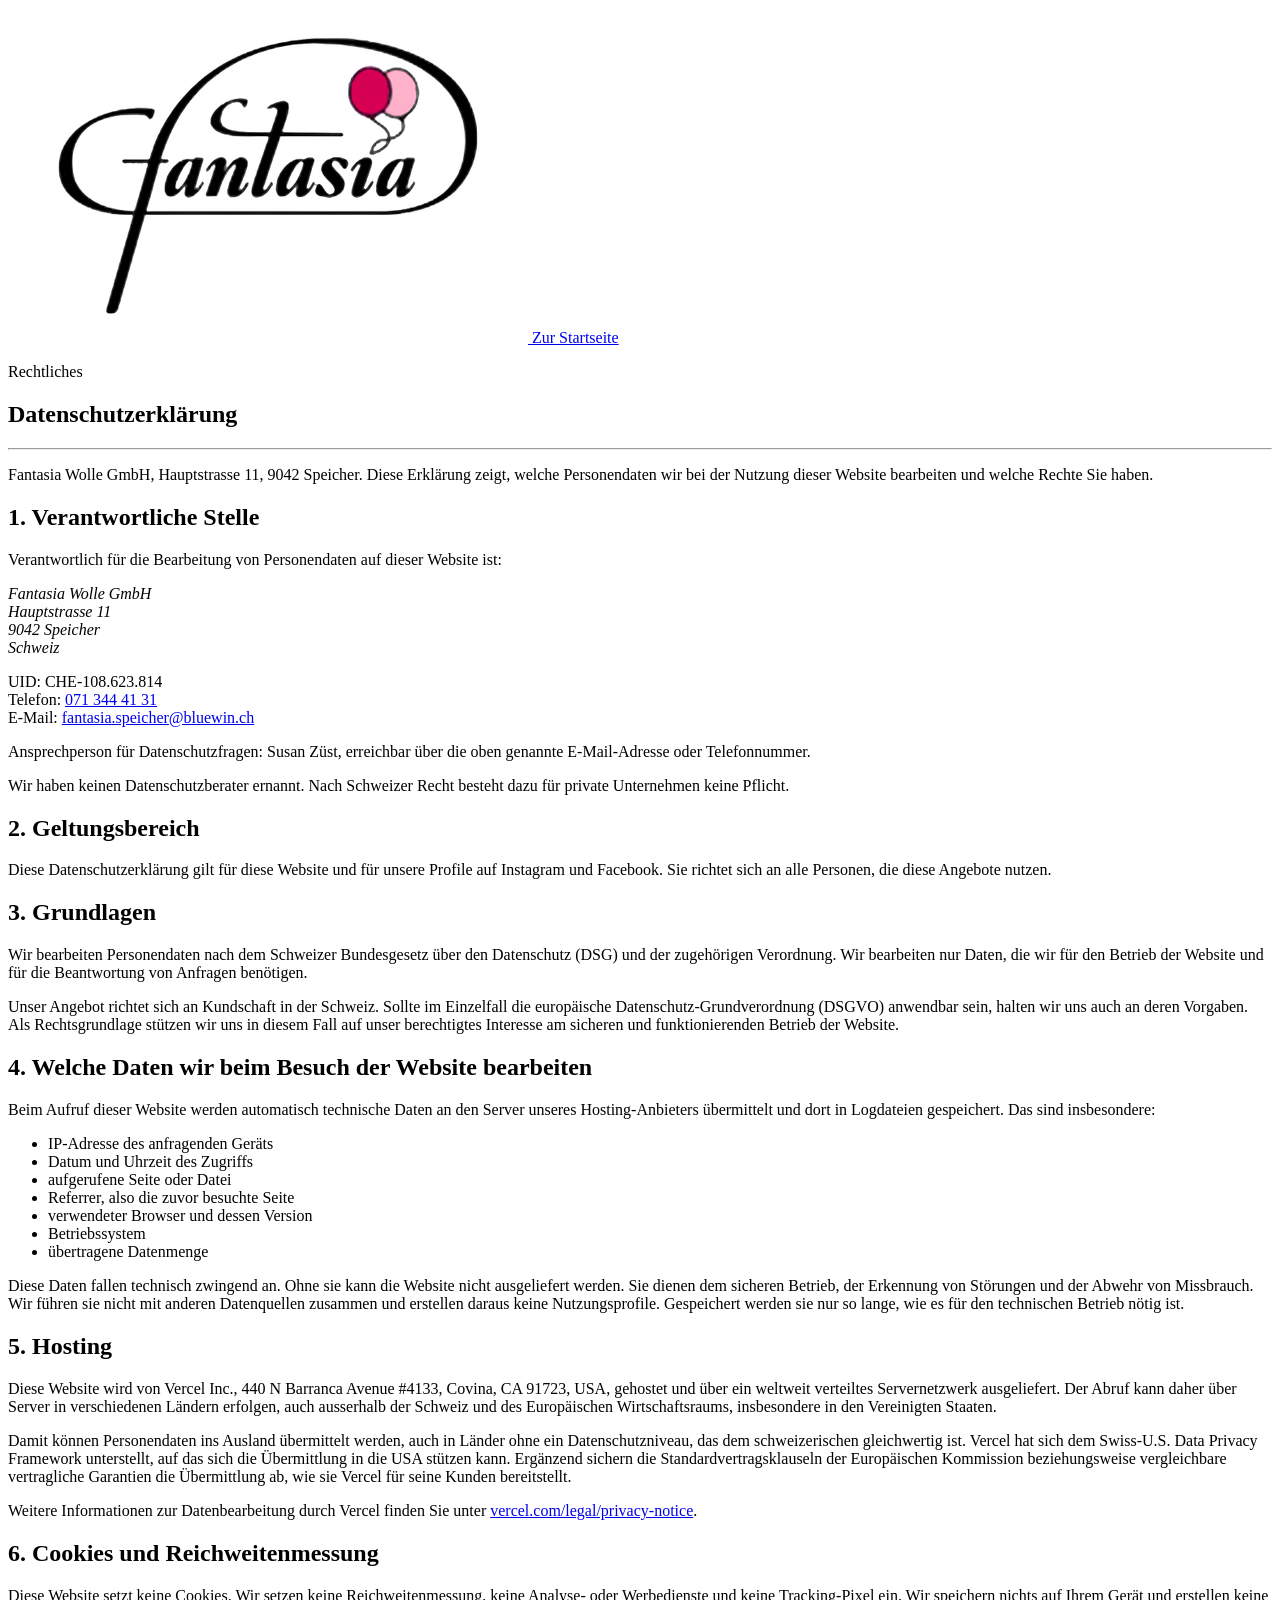
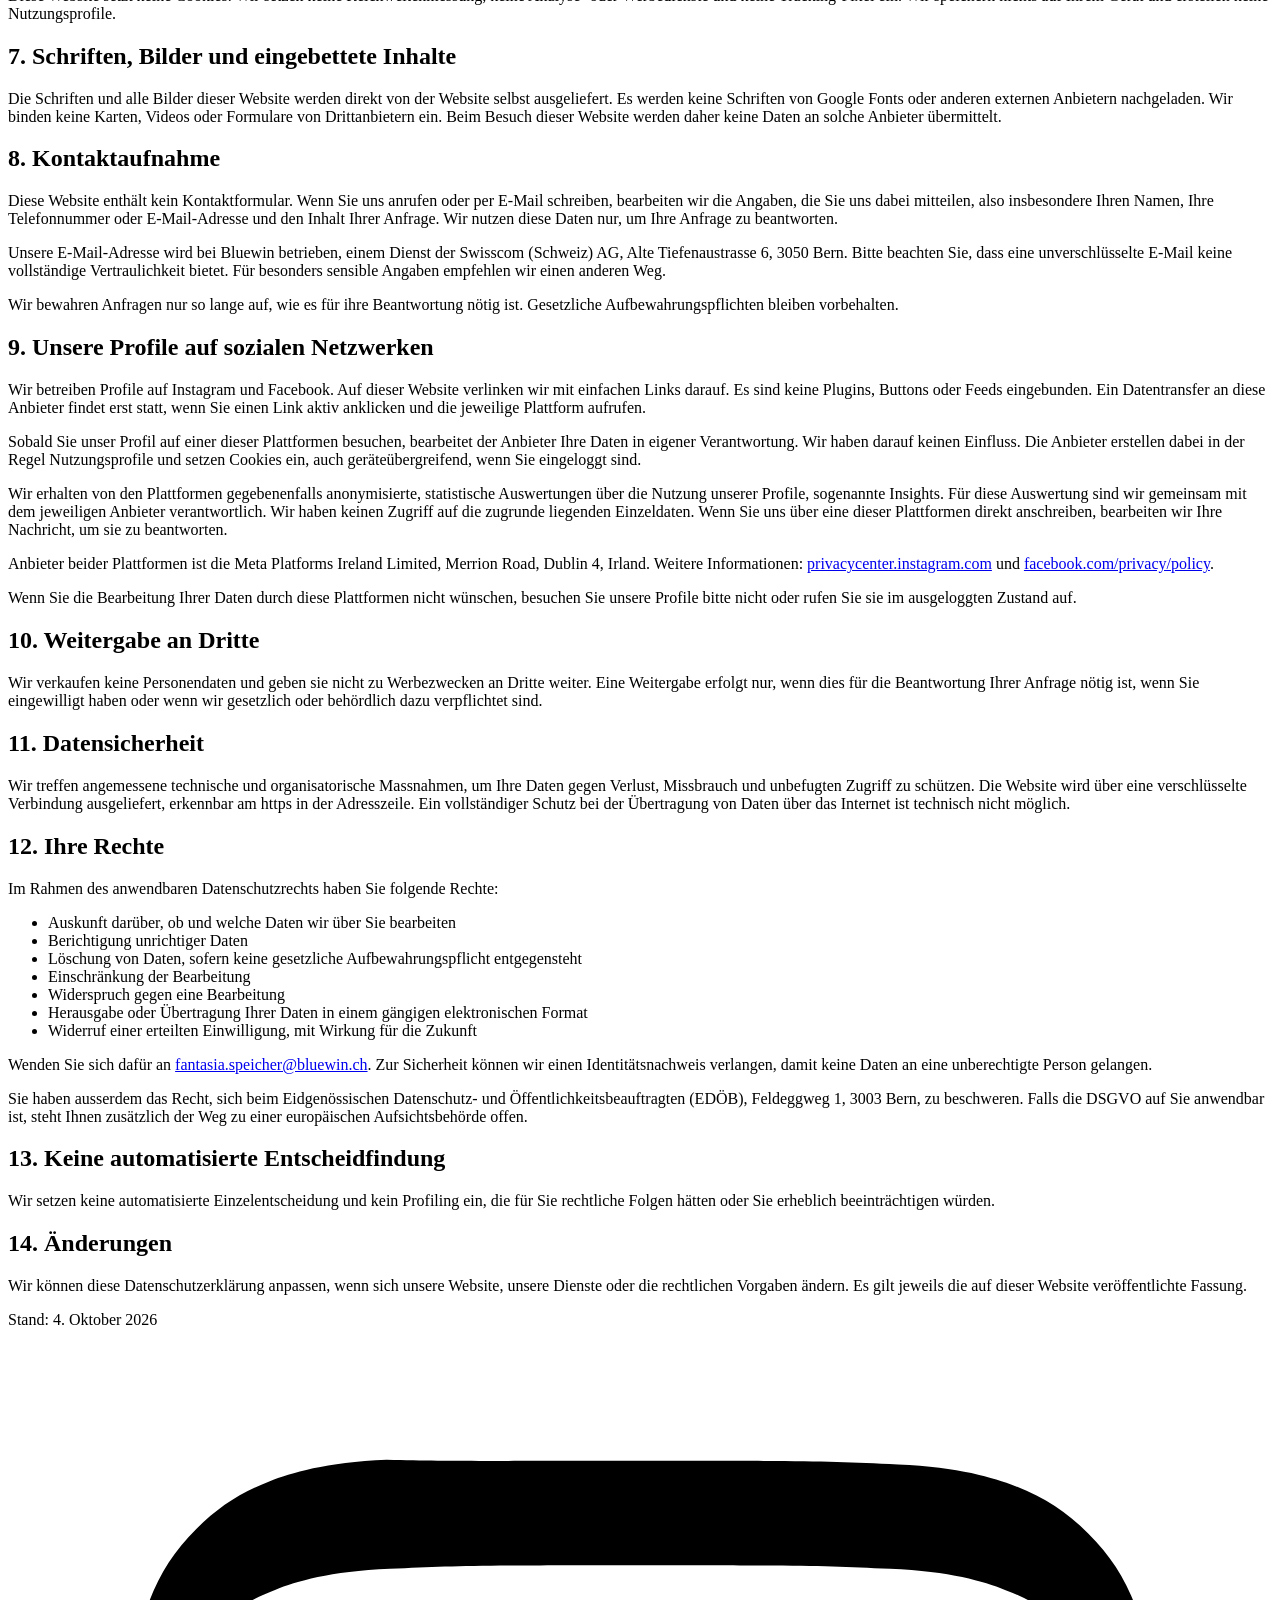
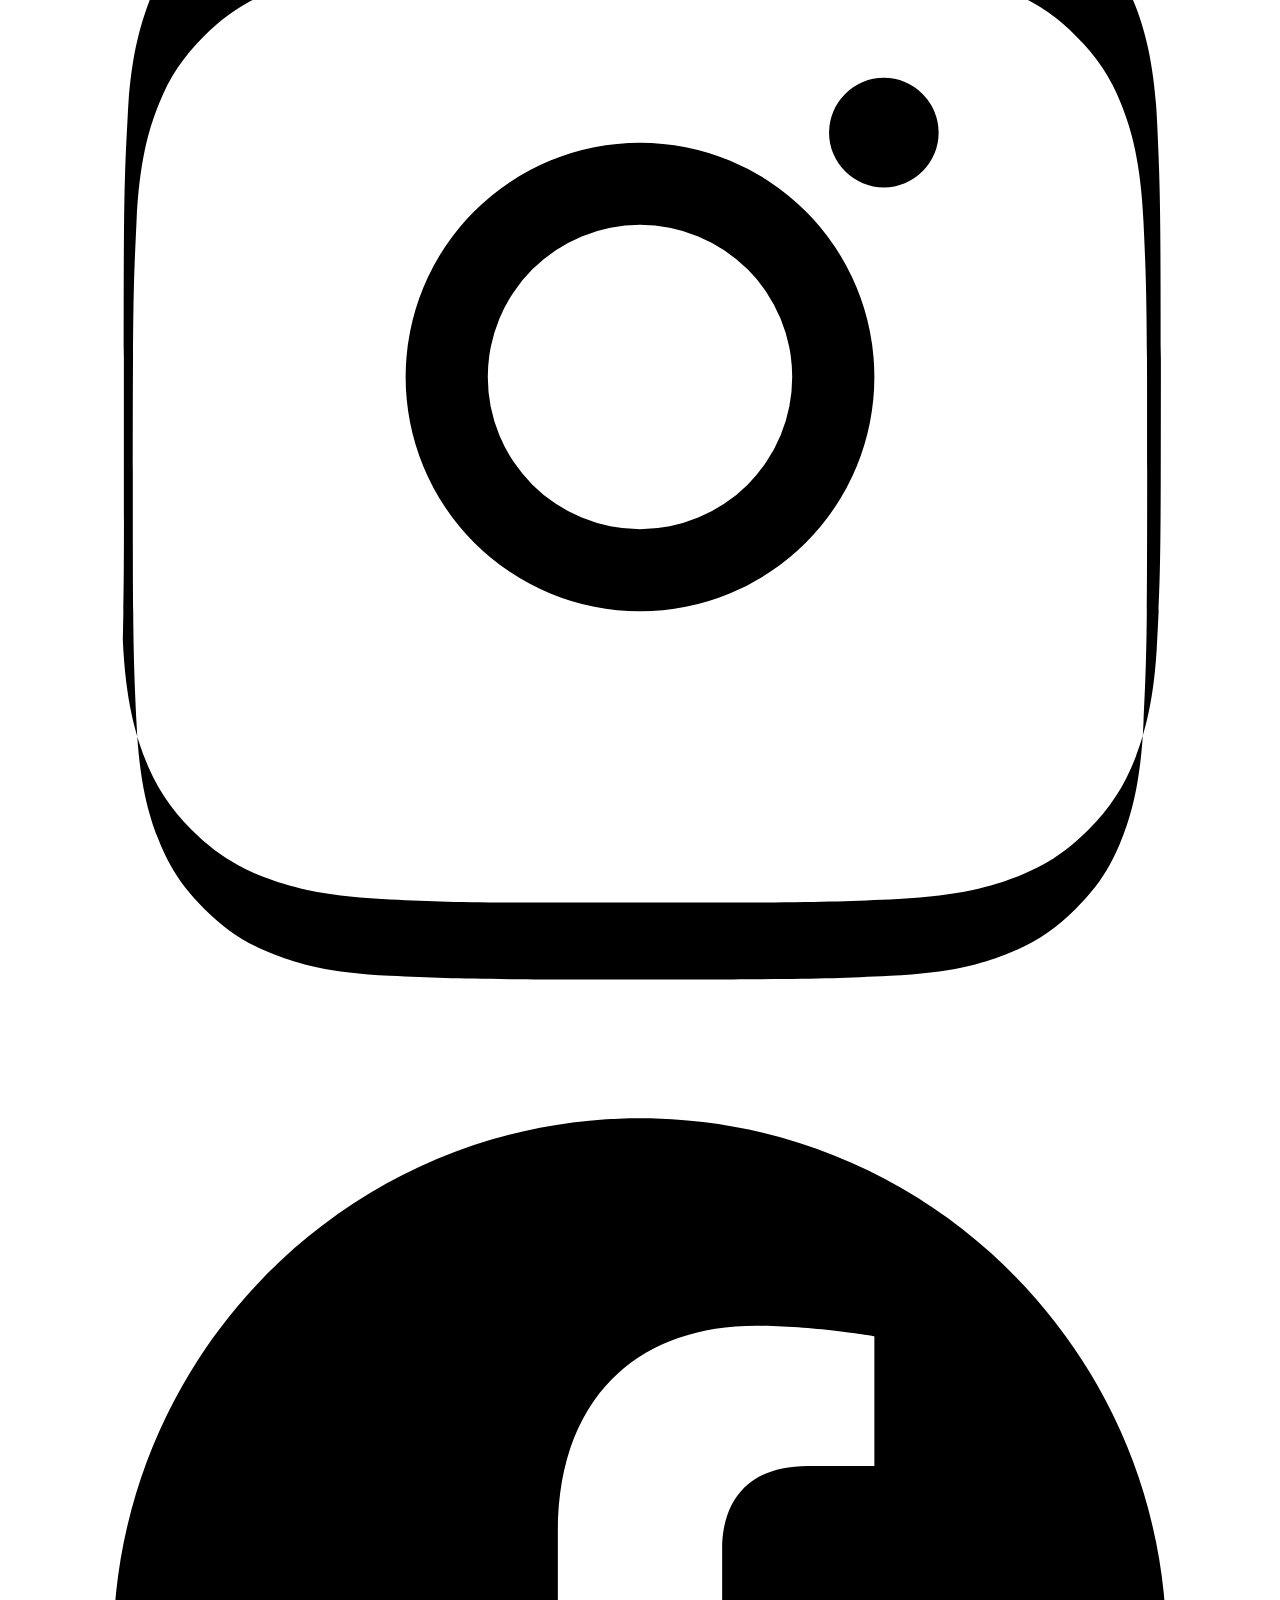
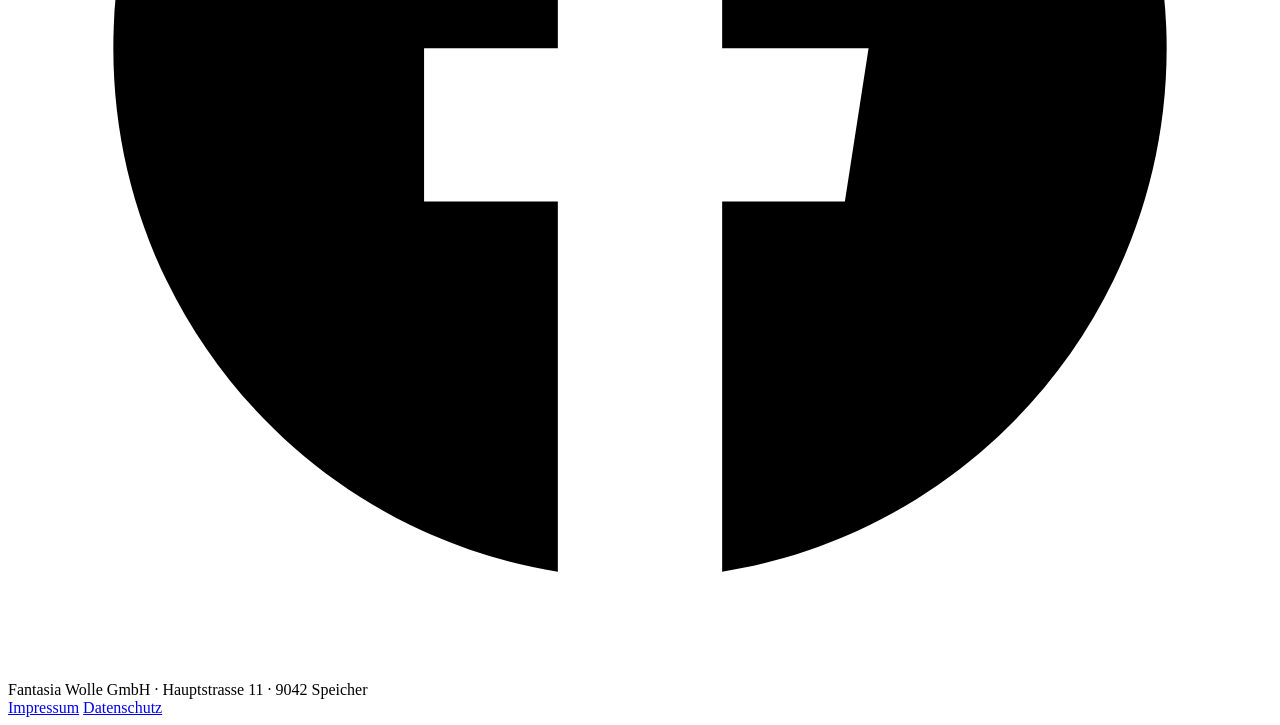
==== public/datenschutz.html @ 57905af3 "Impressum und Datenschutzerklärung, Entwurf-Hinweis entfernt - impressum.html und datenschutz.html (" ====
<!DOCTYPE html>
<html lang="de-CH">
<head>
<meta charset="utf-8">
<meta name="viewport" content="width=device-width, initial-scale=1, viewport-fit=cover">
<title>Datenschutzerklärung — Fantasia Wolle GmbH, Speicher</title>
<meta name="description" content="Datenschutzerklärung der Fantasia Wolle GmbH, Hauptstrasse 11, 9042 Speicher: welche Daten wir bearbeiten und welche Rechte Sie haben.">
<!-- noindex: entfernen, sobald die endgültige Domain steht (siehe index.html). -->
<meta name="robots" content="noindex, nofollow">
<link rel="stylesheet" href="/assets/site.css">
</head>
<body>

<header class="kopf">
  <div class="wrap">
    <a class="logo" href="/" aria-label="Fantasia Wolle GmbH, zur Startseite">
      <img src="/assets/img/logo.png" alt="Fantasia" width="520" height="335">
    </a>
    <a class="kopf-zurueck" href="/">Zur Startseite</a>
  </div>
</header>

<main>
<section class="band band--weiss recht">
  <div class="wrap">
    <p class="eyebrow">Rechtliches</p>
    <h1>Datenschutzerklärung</h1>
    <hr class="bogen">
    <div class="prosa">
      <p>Fantasia Wolle GmbH, Hauptstrasse 11, 9042 Speicher. Diese Erklärung zeigt, welche Personendaten wir bei der Nutzung dieser Website bearbeiten und welche Rechte Sie haben.</p>

      <h2>1. Verantwortliche Stelle</h2>
      <p>Verantwortlich für die Bearbeitung von Personendaten auf dieser Website ist:</p>
      <address>
        Fantasia Wolle GmbH<br>
        Hauptstrasse 11<br>
        9042 Speicher<br>
        Schweiz
      </address>
      <p>
        UID: CHE-108.623.814<br>
        Telefon: <a href="tel:+41713444131">071 344 41 31</a><br>
        E-Mail: <a href="mailto:fantasia.speicher@bluewin.ch">fantasia.speicher@bluewin.ch</a>
      </p>
      <p>Ansprechperson für Datenschutzfragen: Susan Züst, erreichbar über die oben genannte E-Mail-Adresse oder Telefonnummer.</p>
      <p>Wir haben keinen Datenschutzberater ernannt. Nach Schweizer Recht besteht dazu für private Unternehmen keine Pflicht.</p>

      <h2>2. Geltungsbereich</h2>
      <p>Diese Datenschutzerklärung gilt für diese Website und für unsere Profile auf Instagram und Facebook. Sie richtet sich an alle Personen, die diese Angebote nutzen.</p>

      <h2>3. Grundlagen</h2>
      <p>Wir bearbeiten Personendaten nach dem Schweizer Bundesgesetz über den Datenschutz (DSG) und der zugehörigen Verordnung. Wir bearbeiten nur Daten, die wir für den Betrieb der Website und für die Beantwortung von Anfragen benötigen.</p>
      <p>Unser Angebot richtet sich an Kundschaft in der Schweiz. Sollte im Einzelfall die europäische Datenschutz-Grundverordnung (DSGVO) anwendbar sein, halten wir uns auch an deren Vorgaben. Als Rechtsgrundlage stützen wir uns in diesem Fall auf unser berechtigtes Interesse am sicheren und funktionierenden Betrieb der Website.</p>

      <h2>4. Welche Daten wir beim Besuch der Website bearbeiten</h2>
      <p>Beim Aufruf dieser Website werden automatisch technische Daten an den Server unseres Hosting-Anbieters übermittelt und dort in Logdateien gespeichert. Das sind insbesondere:</p>
      <ul>
        <li>IP-Adresse des anfragenden Geräts</li>
        <li>Datum und Uhrzeit des Zugriffs</li>
        <li>aufgerufene Seite oder Datei</li>
        <li>Referrer, also die zuvor besuchte Seite</li>
        <li>verwendeter Browser und dessen Version</li>
        <li>Betriebssystem</li>
        <li>übertragene Datenmenge</li>
      </ul>
      <p>Diese Daten fallen technisch zwingend an. Ohne sie kann die Website nicht ausgeliefert werden. Sie dienen dem sicheren Betrieb, der Erkennung von Störungen und der Abwehr von Missbrauch. Wir führen sie nicht mit anderen Datenquellen zusammen und erstellen daraus keine Nutzungsprofile. Gespeichert werden sie nur so lange, wie es für den technischen Betrieb nötig ist.</p>

      <h2>5. Hosting</h2>
      <p>Diese Website wird von Vercel Inc., 440 N Barranca Avenue #4133, Covina, CA 91723, USA, gehostet und über ein weltweit verteiltes Servernetzwerk ausgeliefert. Der Abruf kann daher über Server in verschiedenen Ländern erfolgen, auch ausserhalb der Schweiz und des Europäischen Wirtschaftsraums, insbesondere in den Vereinigten Staaten.</p>
      <p>Damit können Personendaten ins Ausland übermittelt werden, auch in Länder ohne ein Datenschutzniveau, das dem schweizerischen gleichwertig ist. Vercel hat sich dem Swiss-U.S. Data Privacy Framework unterstellt, auf das sich die Übermittlung in die USA stützen kann. Ergänzend sichern die Standardvertragsklauseln der Europäischen Kommission beziehungsweise vergleichbare vertragliche Garantien die Übermittlung ab, wie sie Vercel für seine Kunden bereitstellt.</p>
      <p>Weitere Informationen zur Datenbearbeitung durch Vercel finden Sie unter <a href="https://vercel.com/legal/privacy-notice" target="_blank" rel="noopener">vercel.com/legal/privacy-notice</a>.</p>

      <h2>6. Cookies und Reichweitenmessung</h2>
      <p>Diese Website setzt keine Cookies. Wir setzen keine Reichweitenmessung, keine Analyse- oder Werbedienste und keine Tracking-Pixel ein. Wir speichern nichts auf Ihrem Gerät und erstellen keine Nutzungsprofile.</p>

      <h2>7. Schriften, Bilder und eingebettete Inhalte</h2>
      <p>Die Schriften und alle Bilder dieser Website werden direkt von der Website selbst ausgeliefert. Es werden keine Schriften von Google Fonts oder anderen externen Anbietern nachgeladen. Wir binden keine Karten, Videos oder Formulare von Drittanbietern ein. Beim Besuch dieser Website werden daher keine Daten an solche Anbieter übermittelt.</p>

      <h2>8. Kontaktaufnahme</h2>
      <p>Diese Website enthält kein Kontaktformular. Wenn Sie uns anrufen oder per E-Mail schreiben, bearbeiten wir die Angaben, die Sie uns dabei mitteilen, also insbesondere Ihren Namen, Ihre Telefonnummer oder E-Mail-Adresse und den Inhalt Ihrer Anfrage. Wir nutzen diese Daten nur, um Ihre Anfrage zu beantworten.</p>
      <p>Unsere E-Mail-Adresse wird bei Bluewin betrieben, einem Dienst der Swisscom (Schweiz) AG, Alte Tiefenaustrasse 6, 3050 Bern. Bitte beachten Sie, dass eine unverschlüsselte E-Mail keine vollständige Vertraulichkeit bietet. Für besonders sensible Angaben empfehlen wir einen anderen Weg.</p>
      <p>Wir bewahren Anfragen nur so lange auf, wie es für ihre Beantwortung nötig ist. Gesetzliche Aufbewahrungspflichten bleiben vorbehalten.</p>

      <h2>9. Unsere Profile auf sozialen Netzwerken</h2>
      <p>Wir betreiben Profile auf Instagram und Facebook. Auf dieser Website verlinken wir mit einfachen Links darauf. Es sind keine Plugins, Buttons oder Feeds eingebunden. Ein Datentransfer an diese Anbieter findet erst statt, wenn Sie einen Link aktiv anklicken und die jeweilige Plattform aufrufen.</p>
      <p>Sobald Sie unser Profil auf einer dieser Plattformen besuchen, bearbeitet der Anbieter Ihre Daten in eigener Verantwortung. Wir haben darauf keinen Einfluss. Die Anbieter erstellen dabei in der Regel Nutzungsprofile und setzen Cookies ein, auch geräteübergreifend, wenn Sie eingeloggt sind.</p>
      <p>Wir erhalten von den Plattformen gegebenenfalls anonymisierte, statistische Auswertungen über die Nutzung unserer Profile, sogenannte Insights. Für diese Auswertung sind wir gemeinsam mit dem jeweiligen Anbieter verantwortlich. Wir haben keinen Zugriff auf die zugrunde liegenden Einzeldaten. Wenn Sie uns über eine dieser Plattformen direkt anschreiben, bearbeiten wir Ihre Nachricht, um sie zu beantworten.</p>
      <p>Anbieter beider Plattformen ist die Meta Platforms Ireland Limited, Merrion Road, Dublin 4, Irland. Weitere Informationen: <a href="https://privacycenter.instagram.com" target="_blank" rel="noopener">privacycenter.instagram.com</a> und <a href="https://www.facebook.com/privacy/policy" target="_blank" rel="noopener">facebook.com/privacy/policy</a>.</p>
      <p>Wenn Sie die Bearbeitung Ihrer Daten durch diese Plattformen nicht wünschen, besuchen Sie unsere Profile bitte nicht oder rufen Sie sie im ausgeloggten Zustand auf.</p>

      <h2>10. Weitergabe an Dritte</h2>
      <p>Wir verkaufen keine Personendaten und geben sie nicht zu Werbezwecken an Dritte weiter. Eine Weitergabe erfolgt nur, wenn dies für die Beantwortung Ihrer Anfrage nötig ist, wenn Sie eingewilligt haben oder wenn wir gesetzlich oder behördlich dazu verpflichtet sind.</p>

      <h2>11. Datensicherheit</h2>
      <p>Wir treffen angemessene technische und organisatorische Massnahmen, um Ihre Daten gegen Verlust, Missbrauch und unbefugten Zugriff zu schützen. Die Website wird über eine verschlüsselte Verbindung ausgeliefert, erkennbar am https in der Adresszeile. Ein vollständiger Schutz bei der Übertragung von Daten über das Internet ist technisch nicht möglich.</p>

      <h2>12. Ihre Rechte</h2>
      <p>Im Rahmen des anwendbaren Datenschutzrechts haben Sie folgende Rechte:</p>
      <ul>
        <li>Auskunft darüber, ob und welche Daten wir über Sie bearbeiten</li>
        <li>Berichtigung unrichtiger Daten</li>
        <li>Löschung von Daten, sofern keine gesetzliche Aufbewahrungspflicht entgegensteht</li>
        <li>Einschränkung der Bearbeitung</li>
        <li>Widerspruch gegen eine Bearbeitung</li>
        <li>Herausgabe oder Übertragung Ihrer Daten in einem gängigen elektronischen Format</li>
        <li>Widerruf einer erteilten Einwilligung, mit Wirkung für die Zukunft</li>
      </ul>
      <p>Wenden Sie sich dafür an <a href="mailto:fantasia.speicher@bluewin.ch">fantasia.speicher@bluewin.ch</a>. Zur Sicherheit können wir einen Identitätsnachweis verlangen, damit keine Daten an eine unberechtigte Person gelangen.</p>
      <p>Sie haben ausserdem das Recht, sich beim Eidgenössischen Datenschutz- und Öffentlichkeitsbeauftragten (EDÖB), Feldeggweg 1, 3003 Bern, zu beschweren. Falls die DSGVO auf Sie anwendbar ist, steht Ihnen zusätzlich der Weg zu einer europäischen Aufsichtsbehörde offen.</p>

      <h2>13. Keine automatisierte Entscheidfindung</h2>
      <p>Wir setzen keine automatisierte Einzelentscheidung und kein Profiling ein, die für Sie rechtliche Folgen hätten oder Sie erheblich beeinträchtigen würden.</p>

      <h2>14. Änderungen</h2>
      <p>Wir können diese Datenschutzerklärung anpassen, wenn sich unsere Website, unsere Dienste oder die rechtlichen Vorgaben ändern. Es gilt jeweils die auf dieser Website veröffentlichte Fassung.</p>

      <p class="stand">Stand: 4. Oktober 2026</p>
    </div>
  </div>
</section>
</main>

<footer class="fuss">
  <div class="wrap">
    <div class="sozial">
      <a href="https://www.instagram.com/fantasia_wolle/" target="_blank" rel="noopener" aria-label="Fantasia auf Instagram (öffnet in neuem Tab)">
        <svg viewBox="0 0 24 24" aria-hidden="true" focusable="false"><path d="M12 2.2c3.2 0 3.6 0 4.9.07 1.17.05 1.8.25 2.23.41.56.22.96.48 1.38.9.42.42.68.82.9 1.38.16.42.36 1.06.41 2.23.06 1.28.07 1.66.07 4.9s0 3.6-.07 4.9c-.05 1.17-.25 1.8-.41 2.23-.22.56-.48.96-.9 1.38-.42.42-.82.68-1.38.9-.42.16-1.06.36-2.23.41-1.28.06-1.66.07-4.9.07s-3.6 0-4.9-.07c-1.17-.05-1.8-.25-2.23-.41a3.8 3.8 0 0 1-1.38-.9 3.8 3.8 0 0 1-.9-1.38c-.16-.42-.36-1.06-.41-2.23C2.21 15.6 2.2 15.2 2.2 12s0-3.6.07-4.9c.05-1.17.25-1.8.41-2.23.22-.56.48-.96.9-1.38.42-.42.82-.68 1.38-.9.42-.16 1.06-.36 2.23-.41C8.4 2.21 8.8 2.2 12 2.2Zm0 1.98c-3.14 0-3.51.01-4.75.07-1.15.05-1.77.24-2.18.4-.55.21-.94.47-1.35.88-.41.41-.67.8-.88 1.35-.16.41-.35 1.03-.4 2.18-.06 1.24-.07 1.61-.07 4.75s.01 3.51.07 4.75c.05 1.15.24 1.77.4 2.18.21.55.47.94.88 1.35.41.41.8.67 1.35.88.41.16 1.03.35 2.18.4 1.24.06 1.61.07 4.75.07s3.51-.01 4.75-.07c1.15-.05 1.77-.24 2.18-.4.55-.21.94-.47 1.35-.88.41-.41.67-.8.88-1.35.16-.41.35-1.03.4-2.18.06-1.24.07-1.61.07-4.75s-.01-3.51-.07-4.75c-.05-1.15-.24-1.77-.4-2.18a3.6 3.6 0 0 0-.88-1.35 3.6 3.6 0 0 0-1.35-.88c-.41-.16-1.03-.35-2.18-.4-1.24-.06-1.61-.07-4.75-.07Zm0 3.37a4.45 4.45 0 1 1 0 8.9 4.45 4.45 0 0 1 0-8.9Zm0 7.34a2.89 2.89 0 1 0 0-5.78 2.89 2.89 0 0 0 0 5.78Zm5.67-7.53a1.04 1.04 0 1 1-2.08 0 1.04 1.04 0 0 1 2.08 0Z"/></svg>
      </a>
      <a href="https://www.facebook.com/profile.php?id=61594476535364" target="_blank" rel="noopener" aria-label="Fantasia auf Facebook (öffnet in neuem Tab)">
        <svg viewBox="0 0 24 24" aria-hidden="true" focusable="false"><path d="M22 12.06C22 6.5 17.52 2 12 2S2 6.5 2 12.06c0 5.02 3.66 9.18 8.44 9.94v-7.03H7.9v-2.91h2.54V9.85c0-2.52 1.49-3.91 3.77-3.91 1.09 0 2.24.2 2.24.2v2.46h-1.26c-1.24 0-1.63.78-1.63 1.57v1.89h2.78l-.45 2.91h-2.33V22c4.78-.76 8.44-4.92 8.44-9.94Z"/></svg>
      </a>
    </div>
    <div class="fuss-text">
      <span>Fantasia Wolle GmbH · Hauptstrasse 11 · 9042 Speicher</span>
      <nav class="rechtliches" aria-label="Rechtliches">
        <a href="/impressum">Impressum</a>
        <a href="/datenschutz">Datenschutz</a>
      </nav>
    </div>
  </div>
</footer>

</body>
</html>
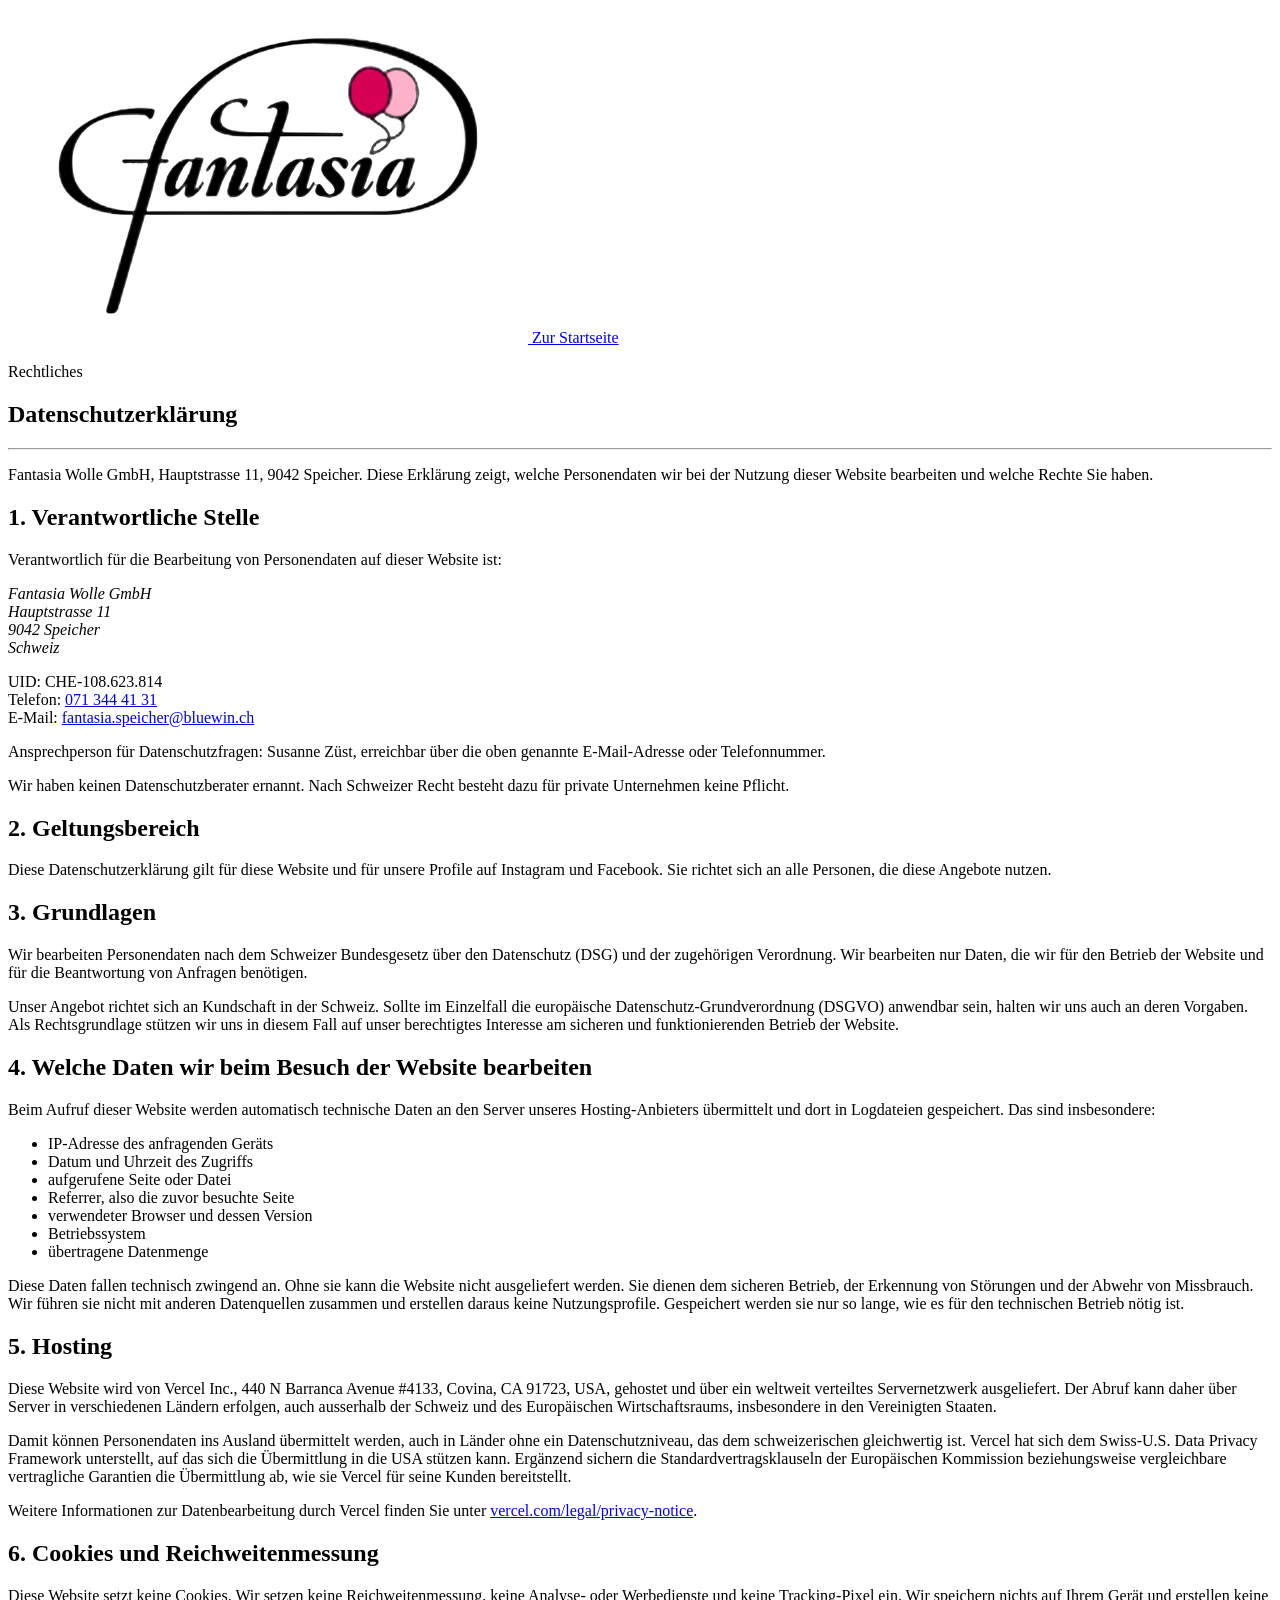
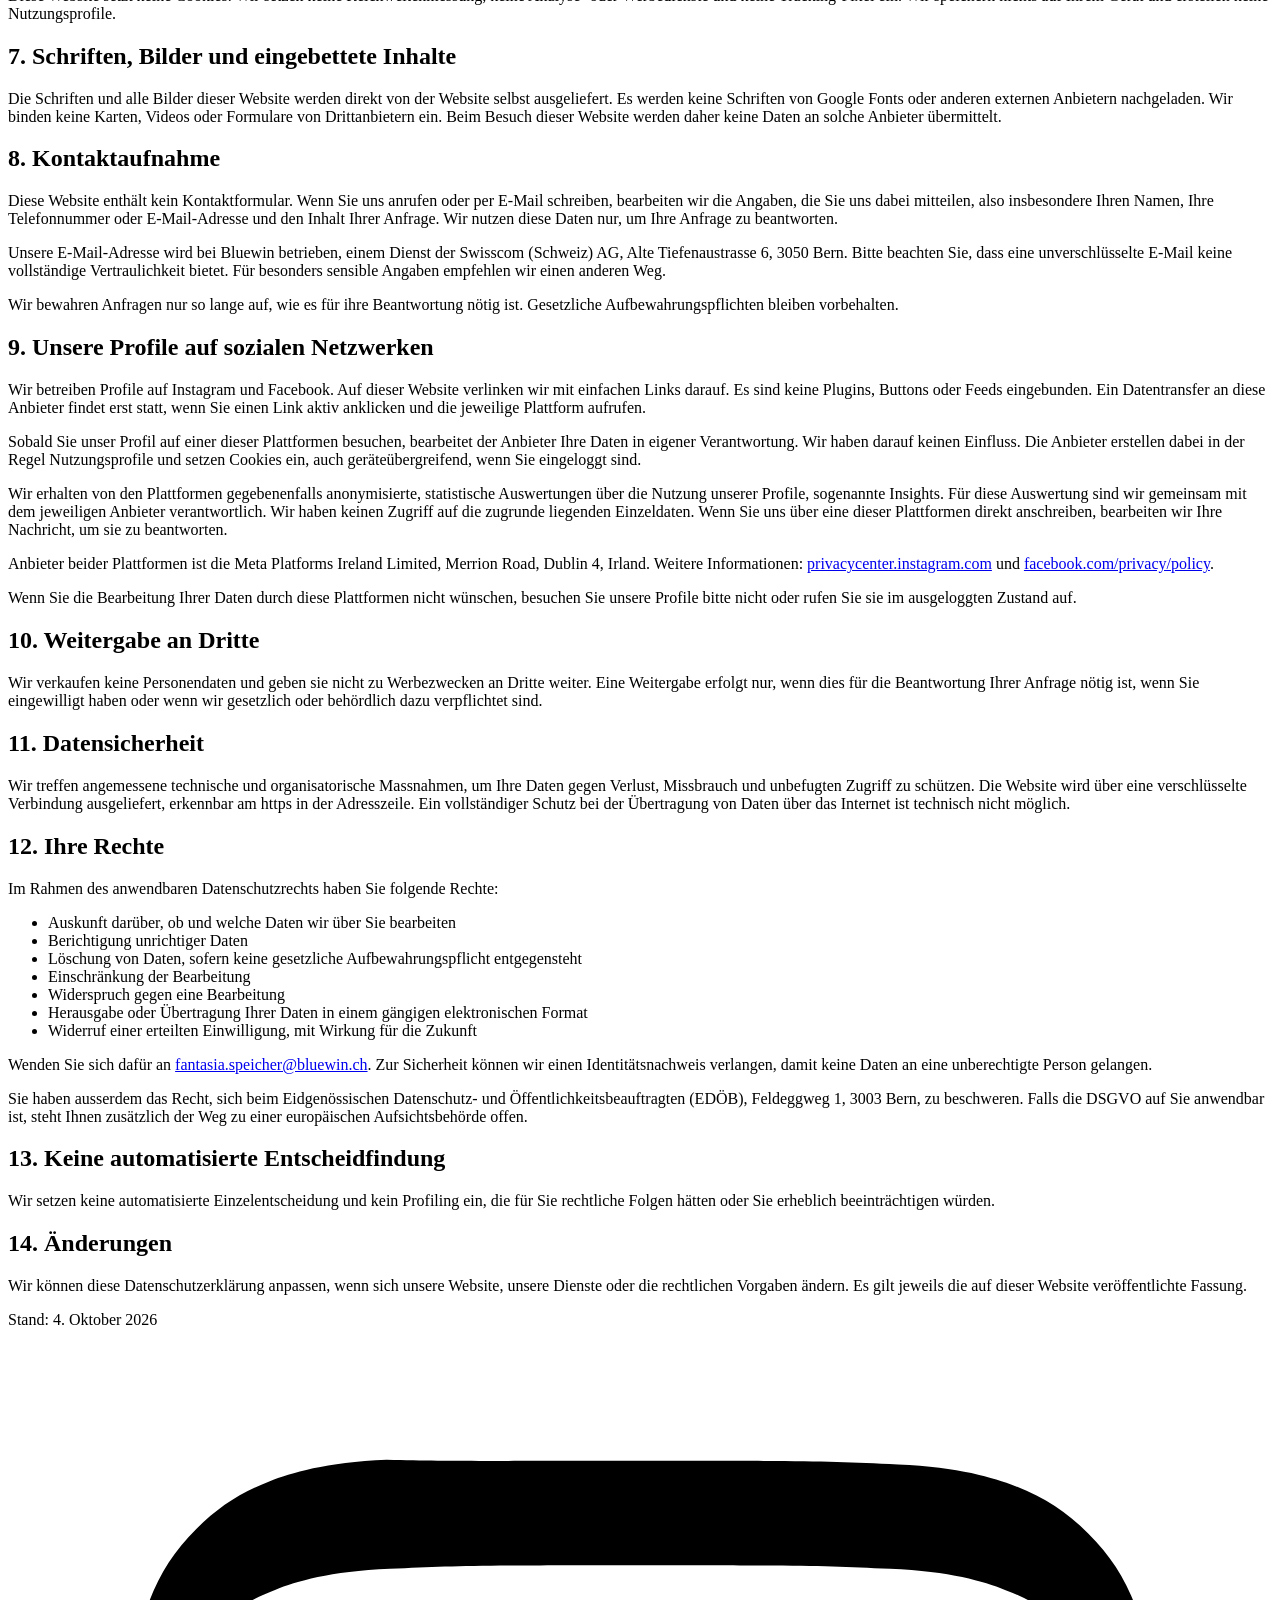
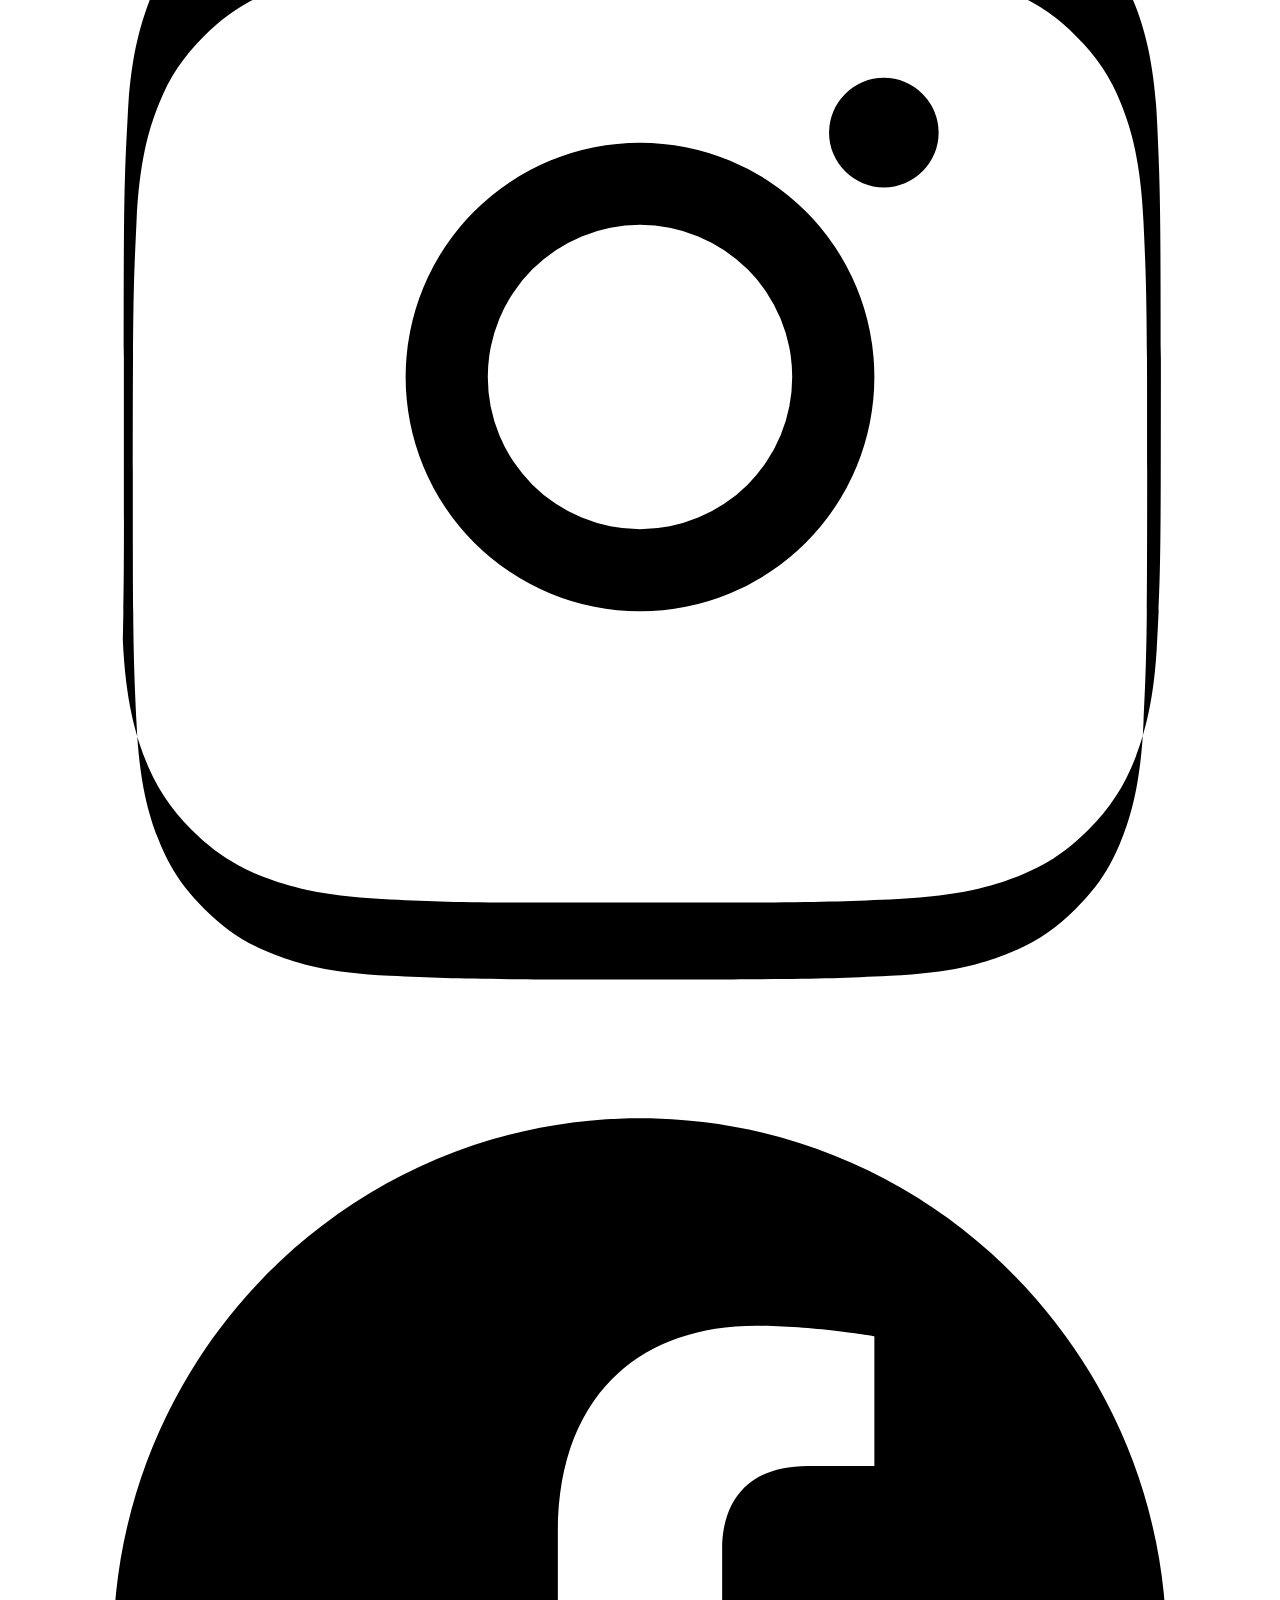
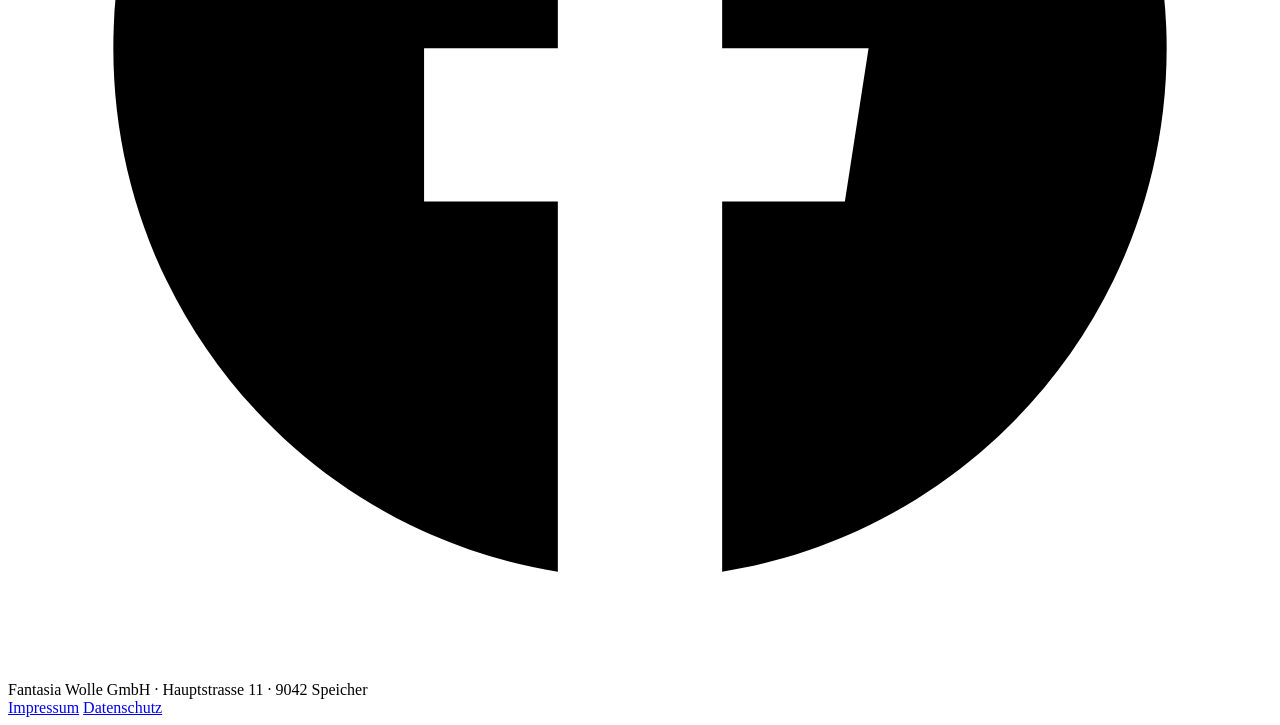
==== commit dd0d7c01: "Datenschutzerklärung: amtlichen Vornamen Susanne verwenden Gleicher Name wie im Impressum (Handelsre" ====
--- a/public/datenschutz.html
+++ b/public/datenschutz.html
@@ -42,7 +42,7 @@
         Telefon: <a href="tel:+41713444131">071 344 41 31</a><br>
         E-Mail: <a href="mailto:fantasia.speicher@bluewin.ch">fantasia.speicher@bluewin.ch</a>
       </p>
-      <p>Ansprechperson für Datenschutzfragen: Susan Züst, erreichbar über die oben genannte E-Mail-Adresse oder Telefonnummer.</p>
+      <p>Ansprechperson für Datenschutzfragen: Susanne Züst, erreichbar über die oben genannte E-Mail-Adresse oder Telefonnummer.</p>
       <p>Wir haben keinen Datenschutzberater ernannt. Nach Schweizer Recht besteht dazu für private Unternehmen keine Pflicht.</p>
 
       <h2>2. Geltungsbereich</h2>
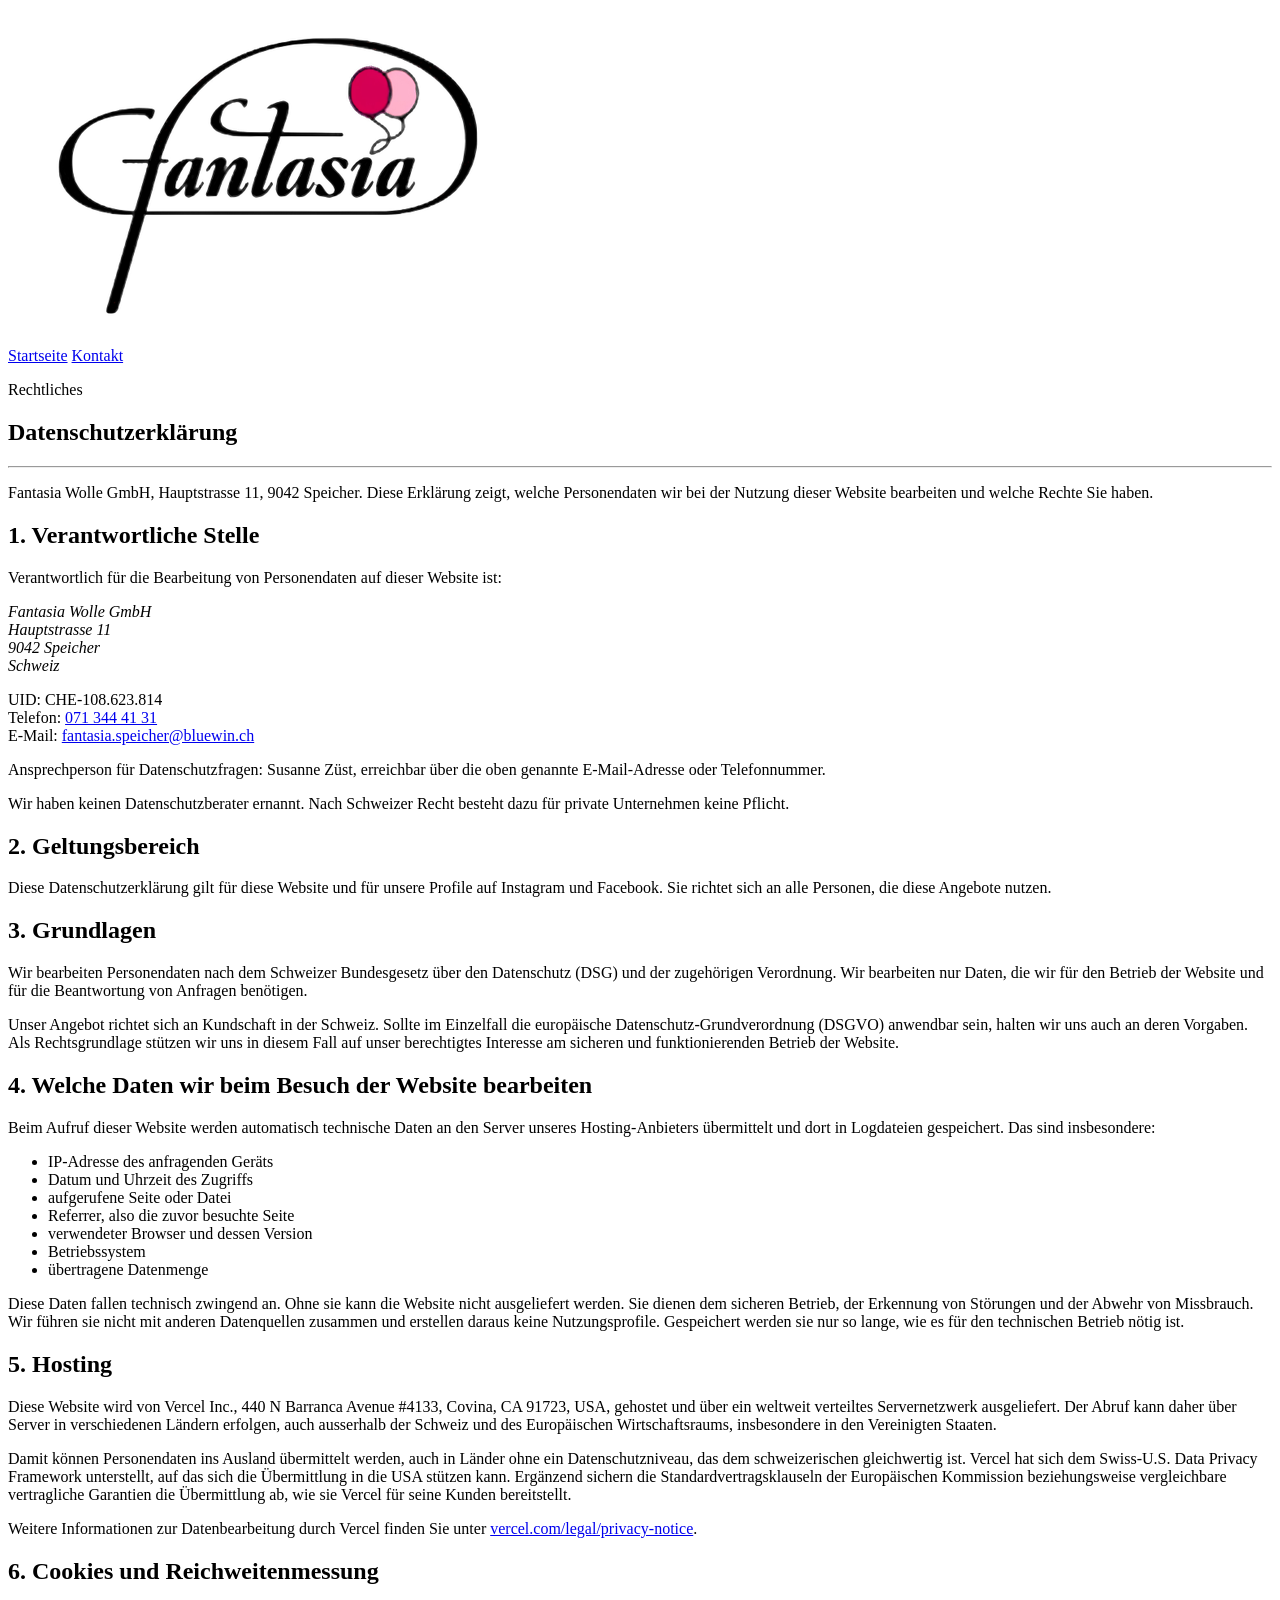
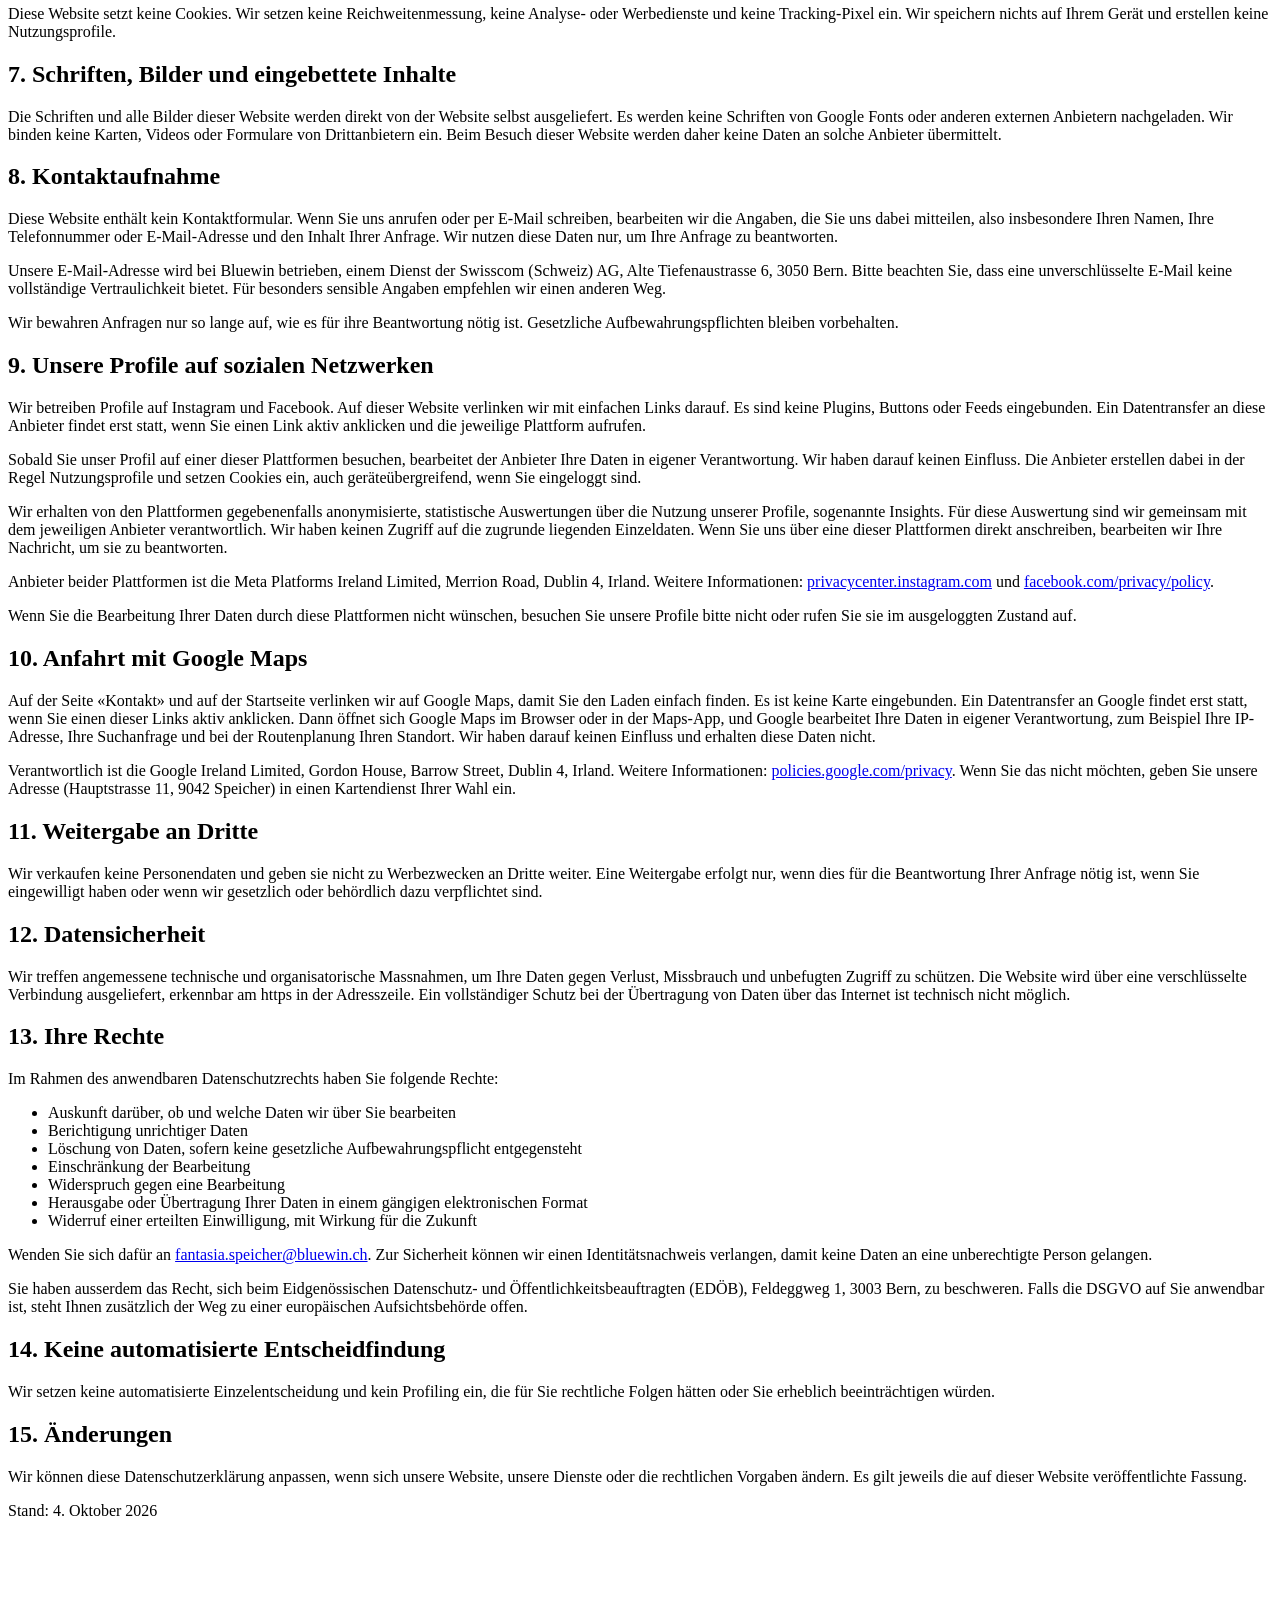
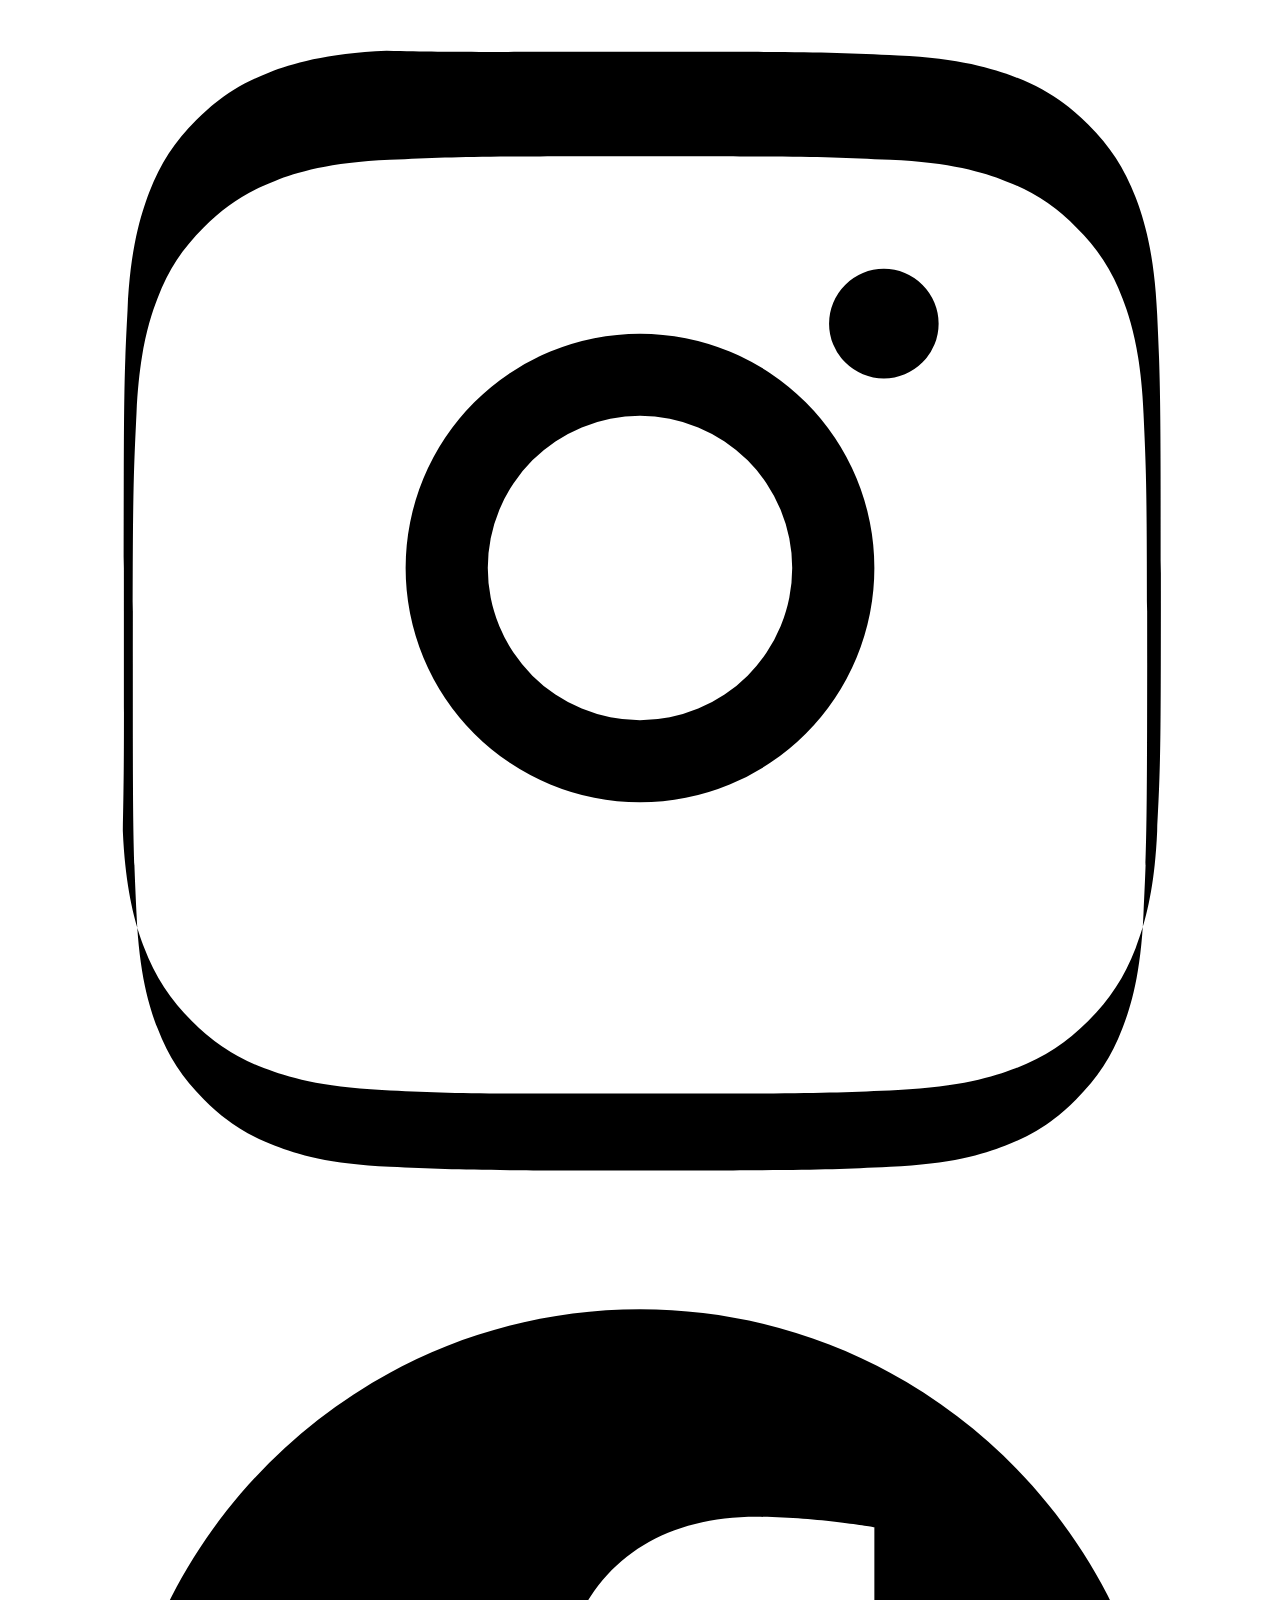
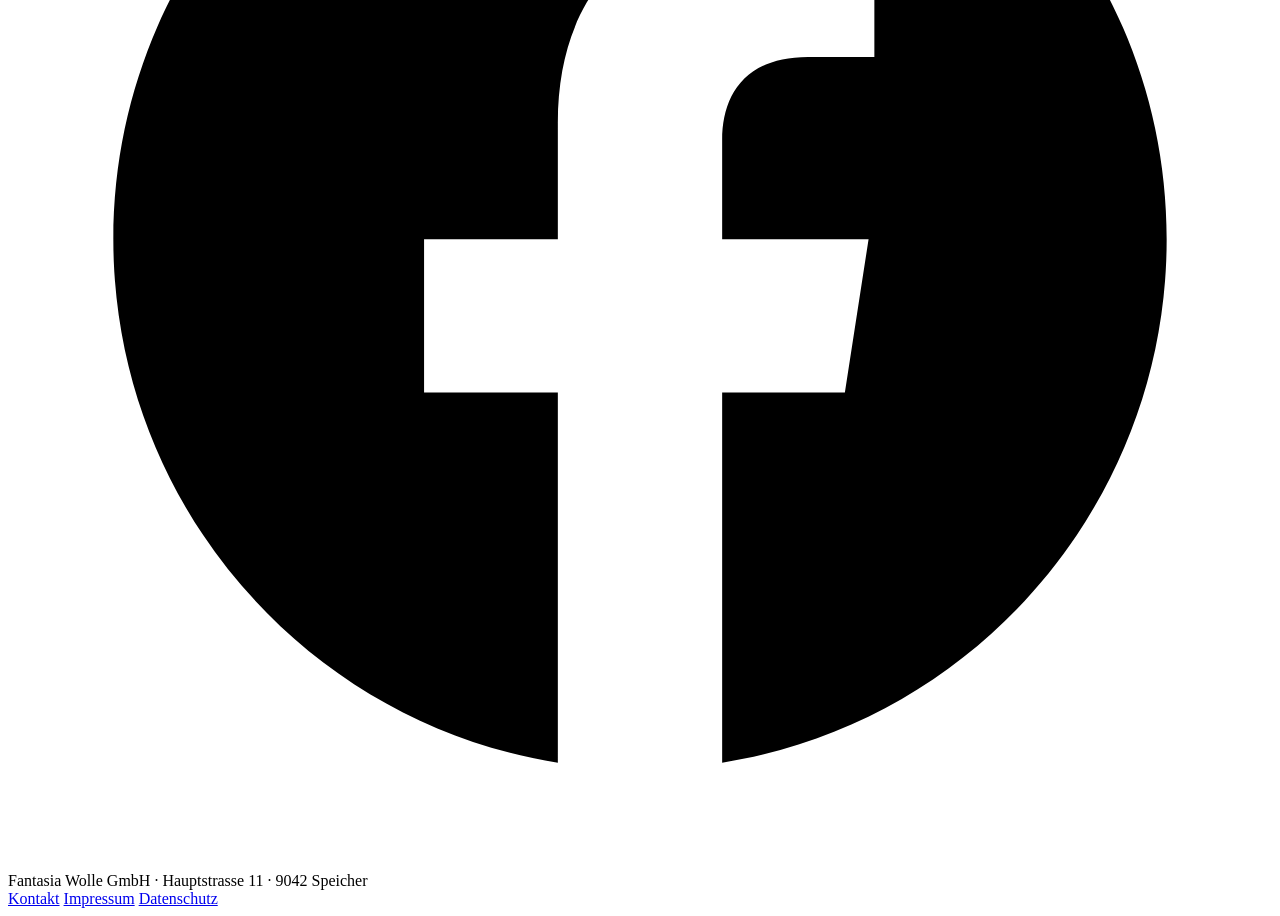
==== commit 1e1f21fb: "Kontaktseite mit Google-Maps-Links, Navigation, Layout für alle Geräte - kontakt.html (/kontakt): Ad" ====
--- a/public/datenschutz.html
+++ b/public/datenschutz.html
@@ -5,8 +5,9 @@
 <meta name="viewport" content="width=device-width, initial-scale=1, viewport-fit=cover">
 <title>Datenschutzerklärung — Fantasia Wolle GmbH, Speicher</title>
 <meta name="description" content="Datenschutzerklärung der Fantasia Wolle GmbH, Hauptstrasse 11, 9042 Speicher: welche Daten wir bearbeiten und welche Rechte Sie haben.">
-<!-- noindex: entfernen, sobald die endgültige Domain steht (siehe index.html). -->
+<!-- noindex: entfernen, wenn die Seite in Suchmaschinen erscheinen soll (siehe index.html). -->
 <meta name="robots" content="noindex, nofollow">
+<meta name="theme-color" content="#FFF4F8">
 <link rel="stylesheet" href="/assets/site.css">
 </head>
 <body>
@@ -16,7 +17,12 @@
     <a class="logo" href="/" aria-label="Fantasia Wolle GmbH, zur Startseite">
       <img src="/assets/img/logo.png" alt="Fantasia" width="520" height="335">
     </a>
-    <a class="kopf-zurueck" href="/">Zur Startseite</a>
+    <div class="kopf-rechts">
+      <nav class="hauptnav" aria-label="Hauptnavigation">
+        <a href="/">Startseite</a>
+        <a href="/kontakt">Kontakt</a>
+      </nav>
+    </div>
   </div>
 </header>
 
@@ -88,13 +94,17 @@
       <p>Anbieter beider Plattformen ist die Meta Platforms Ireland Limited, Merrion Road, Dublin 4, Irland. Weitere Informationen: <a href="https://privacycenter.instagram.com" target="_blank" rel="noopener">privacycenter.instagram.com</a> und <a href="https://www.facebook.com/privacy/policy" target="_blank" rel="noopener">facebook.com/privacy/policy</a>.</p>
       <p>Wenn Sie die Bearbeitung Ihrer Daten durch diese Plattformen nicht wünschen, besuchen Sie unsere Profile bitte nicht oder rufen Sie sie im ausgeloggten Zustand auf.</p>
 
-      <h2>10. Weitergabe an Dritte</h2>
+      <h2 id="google-maps">10. Anfahrt mit Google Maps</h2>
+      <p>Auf der Seite «Kontakt» und auf der Startseite verlinken wir auf Google Maps, damit Sie den Laden einfach finden. Es ist keine Karte eingebunden. Ein Datentransfer an Google findet erst statt, wenn Sie einen dieser Links aktiv anklicken. Dann öffnet sich Google Maps im Browser oder in der Maps-App, und Google bearbeitet Ihre Daten in eigener Verantwortung, zum Beispiel Ihre IP-Adresse, Ihre Suchanfrage und bei der Routenplanung Ihren Standort. Wir haben darauf keinen Einfluss und erhalten diese Daten nicht.</p>
+      <p>Verantwortlich ist die Google Ireland Limited, Gordon House, Barrow Street, Dublin 4, Irland. Weitere Informationen: <a href="https://policies.google.com/privacy" target="_blank" rel="noopener">policies.google.com/privacy</a>. Wenn Sie das nicht möchten, geben Sie unsere Adresse (Hauptstrasse 11, 9042 Speicher) in einen Kartendienst Ihrer Wahl ein.</p>
+
+      <h2>11. Weitergabe an Dritte</h2>
       <p>Wir verkaufen keine Personendaten und geben sie nicht zu Werbezwecken an Dritte weiter. Eine Weitergabe erfolgt nur, wenn dies für die Beantwortung Ihrer Anfrage nötig ist, wenn Sie eingewilligt haben oder wenn wir gesetzlich oder behördlich dazu verpflichtet sind.</p>
 
-      <h2>11. Datensicherheit</h2>
+      <h2>12. Datensicherheit</h2>
       <p>Wir treffen angemessene technische und organisatorische Massnahmen, um Ihre Daten gegen Verlust, Missbrauch und unbefugten Zugriff zu schützen. Die Website wird über eine verschlüsselte Verbindung ausgeliefert, erkennbar am https in der Adresszeile. Ein vollständiger Schutz bei der Übertragung von Daten über das Internet ist technisch nicht möglich.</p>
 
-      <h2>12. Ihre Rechte</h2>
+      <h2>13. Ihre Rechte</h2>
       <p>Im Rahmen des anwendbaren Datenschutzrechts haben Sie folgende Rechte:</p>
       <ul>
         <li>Auskunft darüber, ob und welche Daten wir über Sie bearbeiten</li>
@@ -108,10 +118,10 @@
       <p>Wenden Sie sich dafür an <a href="mailto:fantasia.speicher@bluewin.ch">fantasia.speicher@bluewin.ch</a>. Zur Sicherheit können wir einen Identitätsnachweis verlangen, damit keine Daten an eine unberechtigte Person gelangen.</p>
       <p>Sie haben ausserdem das Recht, sich beim Eidgenössischen Datenschutz- und Öffentlichkeitsbeauftragten (EDÖB), Feldeggweg 1, 3003 Bern, zu beschweren. Falls die DSGVO auf Sie anwendbar ist, steht Ihnen zusätzlich der Weg zu einer europäischen Aufsichtsbehörde offen.</p>
 
-      <h2>13. Keine automatisierte Entscheidfindung</h2>
+      <h2>14. Keine automatisierte Entscheidfindung</h2>
       <p>Wir setzen keine automatisierte Einzelentscheidung und kein Profiling ein, die für Sie rechtliche Folgen hätten oder Sie erheblich beeinträchtigen würden.</p>
 
-      <h2>14. Änderungen</h2>
+      <h2>15. Änderungen</h2>
       <p>Wir können diese Datenschutzerklärung anpassen, wenn sich unsere Website, unsere Dienste oder die rechtlichen Vorgaben ändern. Es gilt jeweils die auf dieser Website veröffentlichte Fassung.</p>
 
       <p class="stand">Stand: 4. Oktober 2026</p>
@@ -132,7 +142,8 @@
     </div>
     <div class="fuss-text">
       <span>Fantasia Wolle GmbH · Hauptstrasse 11 · 9042 Speicher</span>
-      <nav class="rechtliches" aria-label="Rechtliches">
+      <nav class="rechtliches" aria-label="Weitere Seiten">
+        <a href="/kontakt">Kontakt</a>
         <a href="/impressum">Impressum</a>
         <a href="/datenschutz">Datenschutz</a>
       </nav>
